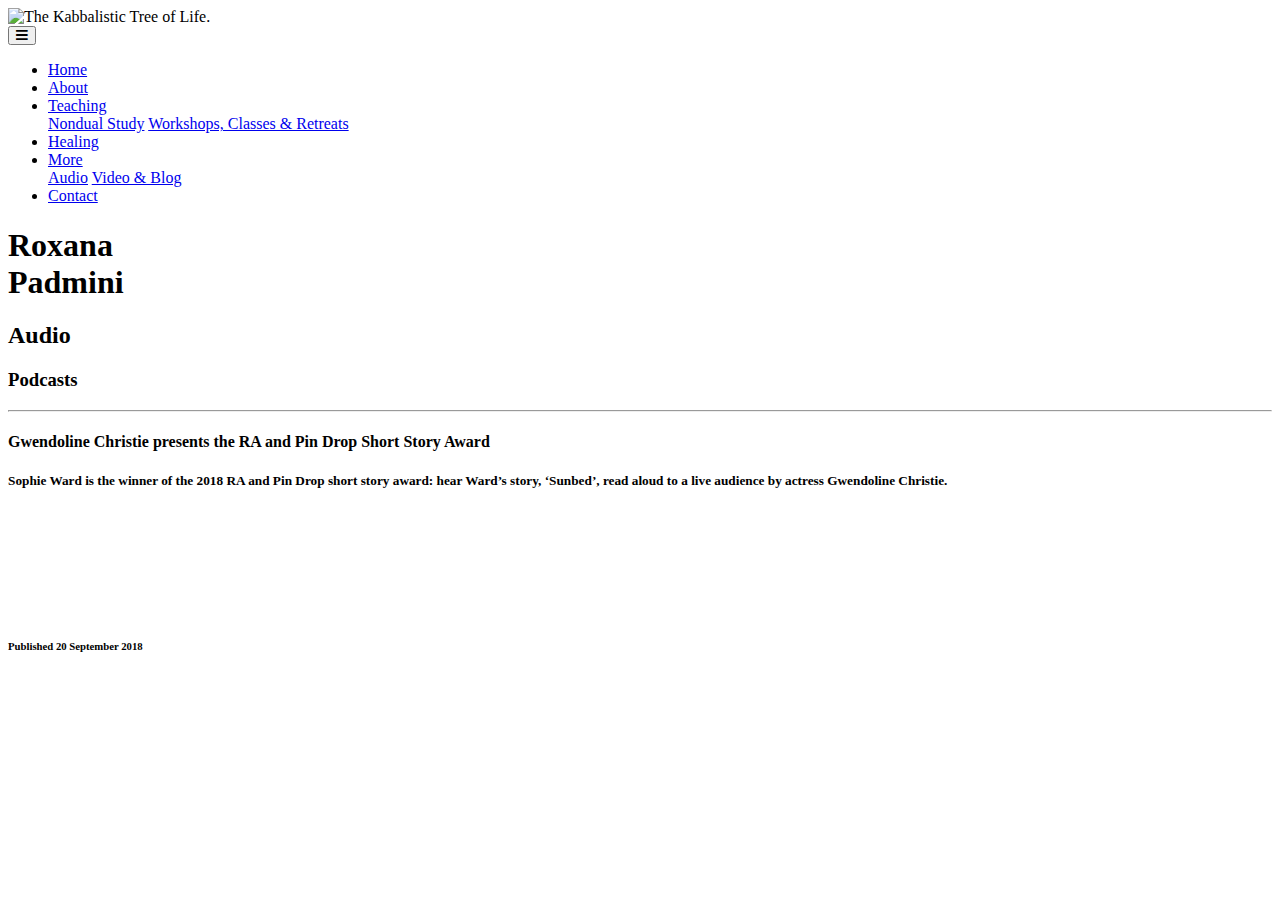
==== audio.html @ 0e51ab4e "Add files via upload" ====
<!DOCTYPE html>
<html lang="en">
  <head>
    <meta charset="UTF-8">
    <meta name="description" content="???">
    <meta name="keywords" content="???">
    <meta name="author" content="???">
    <meta name="viewport" content="width=device-width, initial-scale=1.0">
    <title>Audio - Roxana Padmini</title>
    <script src="https://ajax.googleapis.com/ajax/libs/jquery/3.3.1/jquery.min.js"></script>
    <script type="text/javascript" src="script.js"></script>
    <script src="bootstrap/js/bootstrap.min.js"></script>
    <link rel="stylesheet" type="text/css" href="css/style.css">
    <link rel="stylesheet" href="https://fonts.googleapis.com/css?family=Raleway:200,200i,300,300i,400">
    <link rel="stylesheet" href="bootstrap/css/bootstrap.css">
    <link rel="stylesheet" href="https://use.fontawesome.com/releases/v5.6.3/css/all.css">
  </head>
  <body>
		<header>
<!--TITLE-->
			<div class="container-fluid">
				<div class="row header-fixed align-items-end">
					<div class="col-1 col-sm-1 col-md-1 col-lg-2 col-xl-2">
					</div>
					<div class="col-10 col-sm-10 col-md-10 col-lg-8 col-xl-8">
						<div class="row">
							<div class="col-12 col-sm-12 col-md-12 col-lg-6 col-xl-6 header-intro">
								<img id="kabbalistic-tree" src="media/images/roxanapadmini-index-image-4.svg" alt="The Kabbalistic Tree of Life.">
							</div>
							<div class="col-12 col-sm-12 col-md-12 col-lg-6 col-xl-6 align-top">
								<div class="nav-alignment">
									<nav class="navbar navbar-expand-lg">
								    <button class="navbar-toggler fa fa-bars" type="button" data-toggle="collapse" data-target="#navbarSupportedContent" aria-controls="navbarSupportedContent" aria-expanded="false" aria-label="Toggle navigation">
								    </button>
					          <div class="collapse navbar-collapse" id="navbarSupportedContent">
					            <ul class="navbar-nav ml-auto">
					              <li class="nav-item">
					                <a class="nav-link nav-dropped" href="index.html">Home</a>
					              </li>
					              <li class="nav-item">
					                <a class="nav-link nav-dropped" href="about.html">About</a>
					              </li>
												<li class="nav-item dropdown">
		                      <a class="nav-link nav-dropped dropdown-toggle" href="#" id="navbarDropdownMenuLink" role="button" data-toggle="dropdown" aria-haspopup="true" aria-expanded="false">Teaching</a>
		                      <div class="dropdown-menu" aria-labelledby="navbarDropdownMenuLink">
		                        <a class="dropdown-item" href="nondual-study.html">Nondual Study</a>
		                        <a class="dropdown-item" href="workshops-classes-retreats.html">Workshops, Classes & Retreats</a>
		                      </div>
		                    </li>
												<li class="nav-item">
		                      <a class="nav-link nav-dropped" href="healing.html">Healing</a>
		                    </li>
		                    <li class="nav-item active dropdown">
		                      <a class="nav-link nav-dropped dropdown-toggle" href="#" id="navbarDropdownMenuLink" role="button" data-toggle="dropdown" aria-haspopup="true" aria-expanded="false">More</a>
		                      <div class="dropdown-menu" aria-labelledby="navbarDropdownMenuLink">
		                        <a class="dropdown-item" href="audio.html">Audio</a>
		                        <a class="dropdown-item" href="blog.html">Video & Blog</a>
		                      </div>
		                    </li>
		                    <li class="nav-item">
		                      <a class="nav-link nav-dropped" href="contact.html">Contact</a>
		                    </li>
					            </ul>
					          </div>
								  </nav>
		            </div>
							</div>
						</div>
					</div>
					<div class="col-1 col-sm-1 col-md-1 col-lg-2 col-xl-2">
					</div>
				</div>
<!--TITLE INTRO-->
				<div class="row">
					<div class="col-1 col-sm-1 col-md-1 col-lg-2 col-xl-2">
					</div>
					<div class="col-10 col-sm-10 col-md-10 col-lg-8 col-xl-8">
						<div class="row">
							<div class="col-12 col-sm-12 col-md-12 col-lg-6 col-xl-6 header-intro main-section">
								<div class="title-alignment-flex">
									<h1 class="title-alignment absolute-section">Roxana</br>Padmini</h1>
									<h2 class="header-title">Audio</h2>
								</div>
							</div>
							<div class="col-12 col-sm-12 col-md-12 col-lg-6 col-xl-6">
							</div>
						</div>
					</div>
					<div class="col-1 col-sm-1 col-md-1 col-lg-2 col-xl-2">
					</div>
				</div>
			</div>
		</header>
<!--AUDIO MAIN-->
		<div class="container-fluid main-section">
			<div class="row">
				<div class="col-1 col-sm-1 col-md-1 col-lg-2 col-xl-2">
				</div>
				<div class="col-10 col-sm-10 col-md-10 col-lg-8 col-xl-8">
					<h3>Podcasts</h3>
					<div id="main-bg-overlay">
						<div id="border-around">
					<hr class="top-border">
					<div class="row blog-first-section">
						<div class="col-0 col-sm-0 col-md-0 col-lg-0 col-xl-1">
						</div>
						<div class="col-12 col-sm-12 col-md-12 col-lg-12 col-xl-10">
							<section>
								<article>
									<h4>Gwendoline Christie presents the RA and Pin Drop Short Story Award</h4>
									<h5>Sophie Ward is the winner of the 2018 RA and Pin Drop short story award: hear Ward’s story, ‘Sunbed’, read aloud to a live audience by actress Gwendoline Christie.</h5>
									<iframe width="80%" height="100" scrolling="no" frameborder="no" allow="autoplay" src="https://w.soundcloud.com/player/?url=https%3A//api.soundcloud.com/tracks/489972948&color=%23d4cd00&auto_play=false&hide_related=false&show_comments=true&show_user=true&show_reposts=false&show_teaser=true"></iframe>
									<h6>Published 20 September 2018</h6>
								</article>
							</section>
						</div>
						<div class="col-0 col-sm-0 col-md-0 col-lg-0 col-xl-1">
						</div>
					</div>
				</div>
			<div class="col-1 col-sm-1 col-md-1 col-lg-2 col-xl-2">
			</div>
			</div>
				</div>
			</div>
		</div>
  </body>
	<footer>
	</footer>
</html>
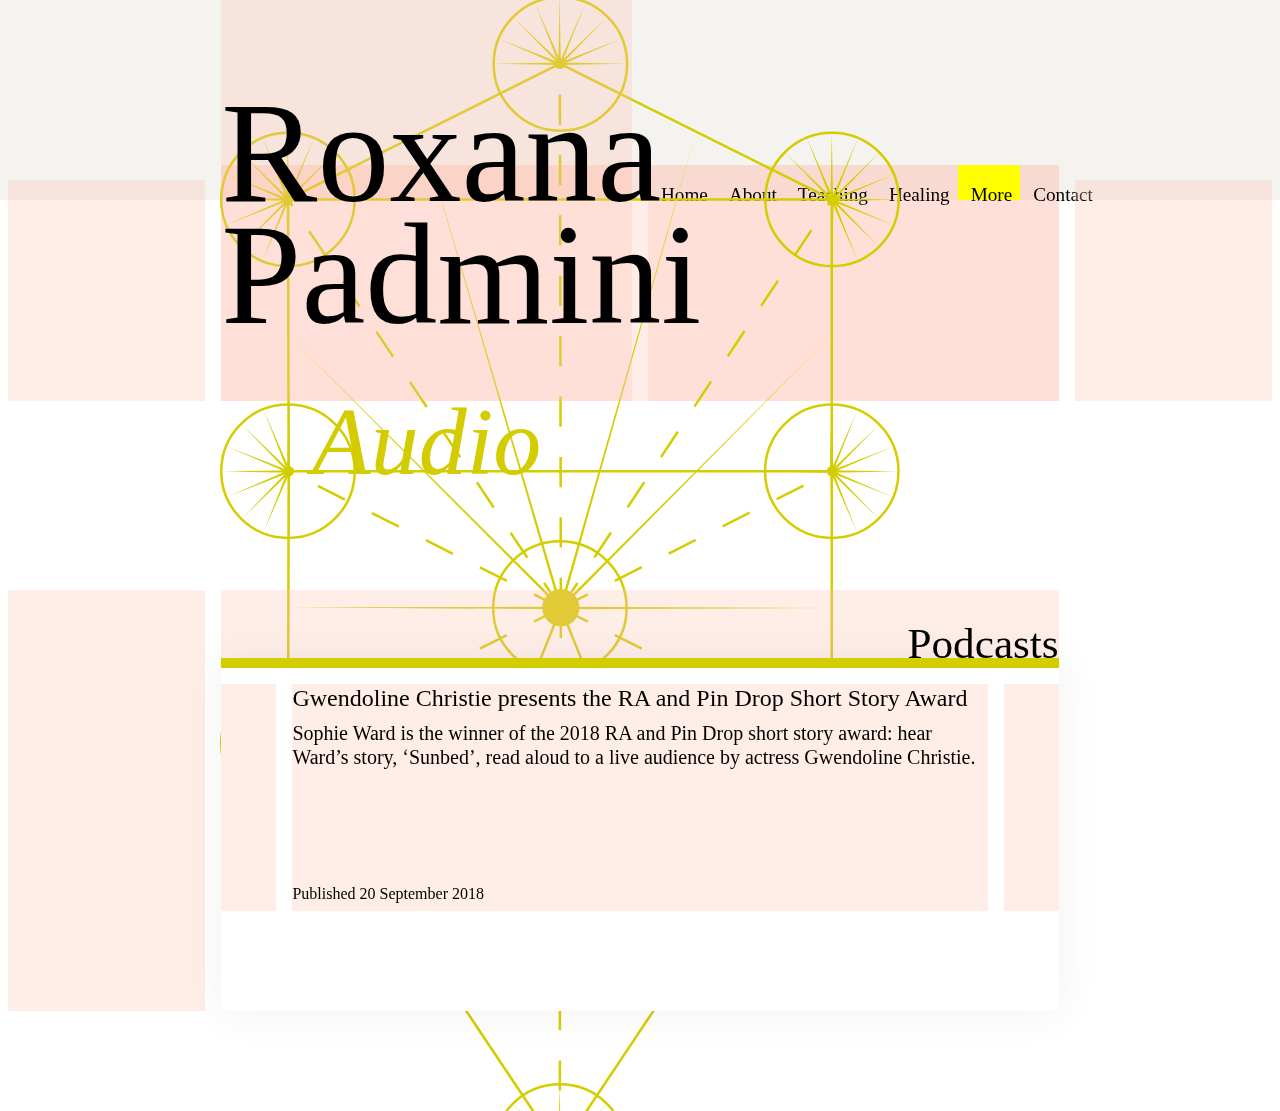
==== commit 432e88db: "Add files via upload" ====
--- a/audio.html
+++ b/audio.html
@@ -77,8 +77,8 @@
 					<div class="col-10 col-sm-10 col-md-10 col-lg-8 col-xl-8">
 						<div class="row">
 							<div class="col-12 col-sm-12 col-md-12 col-lg-6 col-xl-6 header-intro main-section">
-								<div class="title-alignment-flex">
-									<h1 class="title-alignment absolute-section">Roxana</br>Padmini</h1>
+								<div class="title-alignment">
+									<h1>Roxana<br>Padmini</h1>
 									<h2 class="header-title">Audio</h2>
 								</div>
 							</div>
@@ -97,7 +97,7 @@
 				<div class="col-1 col-sm-1 col-md-1 col-lg-2 col-xl-2">
 				</div>
 				<div class="col-10 col-sm-10 col-md-10 col-lg-8 col-xl-8">
-					<h3>Podcasts</h3>
+					<h3 id="main-title">Podcasts</h3>
 					<div id="main-bg-overlay">
 						<div id="border-around">
 					<hr class="top-border">
@@ -118,8 +118,6 @@
 						</div>
 					</div>
 				</div>
-			<div class="col-1 col-sm-1 col-md-1 col-lg-2 col-xl-2">
-			</div>
 			</div>
 				</div>
 			</div>
--- a/css/style.css
+++ b/css/style.css
@@ -0,0 +1,305 @@
+/* VARIABLES */
+/* MIXINS */
+/* STYLE */
+body {
+  font-family: "Baskerville", serif !important;
+  color: #000000 !important; }
+  body header {
+    height: 590px; }
+    body header .header-fixed {
+      background-color: #f4f3f0;
+      z-index: 10;
+      position: fixed;
+      height: 200px;
+      width: 100%; }
+      body header .header-fixed #kabbalistic-tree {
+        top: 600px;
+        position: relative; }
+        @media only screen and (min-width: 960px) {
+          body header .header-fixed #kabbalistic-tree {
+            max-width: 680px;
+            left: 220px;
+            top: -4px;
+            position: fixed;
+            z-index: 50; } }
+      body header .header-fixed .nav-alignment .navbar {
+        width: 100%;
+        padding: 0px; }
+        body header .header-fixed .nav-alignment .navbar .active {
+          background: yellow; }
+        body header .header-fixed .nav-alignment .navbar li {
+          padding-left: 5px; }
+          body header .header-fixed .nav-alignment .navbar li a {
+            font-family: "Baskerville", serif !important;
+            color: #000000 !important;
+            font-size: 1.2em !important;
+            line-height: 100%;
+            position: relative; }
+          body header .header-fixed .nav-alignment .navbar li .nav-dropped {
+            top: 12px;
+            position: relative; }
+    body header .header-intro .title-alignment {
+      margin-top: 92px; }
+    body header .header-intro h1 {
+      font-size: 9em;
+      font-family: "Baskerville", serif !important;
+      color: #000000 !important;
+      line-height: .85; }
+    body header .header-intro h2 {
+      font-family: "Baskerville", serif !important;
+      text-align: right;
+      font-size: 3em;
+      position: relative; }
+      @media screen and (max-width: 960px) {
+        body header .header-intro h2 {
+          text-align: center; } }
+      @media screen and (min-width: 960px) {
+        body header .header-intro h2 {
+          top: 73px; } }
+    body header .header-intro .header-title {
+      color: #D3CC00;
+      font-size: 6em;
+      font-style: italic;
+      text-align: center;
+      line-height: .5; }
+    body header .header-intro #index-header-margin {
+      margin-top: 160px; }
+    body header .header-intro h3 {
+      font-family: "Raleway", sans-serif !important;
+      font-size: 1.2em;
+      font-weight: lighter;
+      text-align: right;
+      padding-left: 100px; }
+    body header .header-intro .arrow-button {
+      width: 30%;
+      display: block;
+      margin-left: auto;
+      margin-right: auto;
+      padding: 30px;
+      cursor: grab; }
+    body header .quote-right-section {
+      font-family: "Raleway", sans-serif !important;
+      font-size: 1.2em;
+      font-weight: 200;
+      text-align: justify;
+      z-index: 2;
+      text-align: left;
+      padding: 0 80px; }
+      body header .quote-right-section #about-quote {
+        position: relative; }
+        @media screen and (min-width: 720px) {
+          body header .quote-right-section #about-quote {
+            top: 240px; } }
+      body header .quote-right-section #nondual-study-quote {
+        position: relative; }
+        @media screen and (min-width: 720px) {
+          body header .quote-right-section #nondual-study-quote {
+            top: 320px; } }
+        body header .quote-right-section #nondual-study-quote .quote-right {
+          text-align: right; }
+      body header .quote-right-section #healing-quote {
+        position: relative; }
+        @media screen and (min-width: 720px) {
+          body header .quote-right-section #healing-quote {
+            top: 350px; } }
+        body header .quote-right-section #healing-quote .quote-right {
+          text-align: right; }
+  body .main-section {
+    position: relative;
+    z-index: 30;
+    width: 100%; }
+    body .main-section #main-title {
+      font-size: 2.7em;
+      top: 28px;
+      position: relative;
+      text-align: right; }
+      @media screen and (max-width: 960px) {
+        body .main-section #main-title {
+          text-align: center; } }
+    body .main-section #main-bg-overlay {
+      background-color: white; }
+    body .main-section #border-around {
+      -webkit-box-shadow: 0px 0px 39px 3px rgba(0, 0, 0, 0.05);
+      -moz-box-shadow: 0px 0px 39px 3px rgba(0, 0, 0, 0.05);
+      box-shadow: 0px 0px 39px 3px rgba(0, 0, 0, 0.05);
+      padding-bottom: 100px; }
+      body .main-section #border-around .top-border {
+        border-top: #D4CD00 10px solid; }
+      body .main-section #border-around .index-second-section {
+        margin-bottom: 100px; }
+        body .main-section #border-around .index-second-section h2 {
+          margin-left: 50px;
+          font-size: 1.7em;
+          padding-right: 150px; }
+        body .main-section #border-around .index-second-section h3 {
+          margin-left: 50px;
+          font-family: "Raleway", sans-serif !important;
+          font-weight: lighter;
+          font-size: 1.2em;
+          padding-right: 150px; }
+        body .main-section #border-around .index-second-section h4 {
+          margin-right: 50px;
+          font-size: 1.7em;
+          font-style: italic;
+          text-align: right;
+          color: #D4CD00; }
+      body .main-section #border-around .index-third-section {
+        border: #D4CD00 solid 1px; }
+        body .main-section #border-around .index-third-section h1 {
+          font-size: 7em;
+          font-style: italic;
+          color: #D4CD00;
+          text-align: center;
+          position: relative;
+          bottom: 103px; }
+      body .main-section #border-around .about-first-section h3 {
+        font-size: 2.4em;
+        text-align: center; }
+        @media screen and (min-width: 720px) {
+          body .main-section #border-around .about-first-section h3 {
+            margin: 50px 0; } }
+        @media screen and (max-width: 720px) {
+          body .main-section #border-around .about-first-section h3 {
+            margin: 20px 0 50px 0; } }
+        body .main-section #border-around .about-first-section h3 span {
+          color: #D4CD00; }
+      body .main-section #border-around .about-second-section h4 {
+        text-align: center;
+        font-size: 2em;
+        font-style: italic;
+        font-family: "Baskerville", serif !important;
+        margin: 0 0 20px 0; }
+      body .main-section #border-around .about-second-section p {
+        font-family: "Raleway", sans-serif !important;
+        font-weight: 300;
+        text-align: justify; }
+      body .main-section #border-around .about-second-section p:last-child {
+        margin-bottom: 50px; }
+      body .main-section #border-around .about-third-section h5 {
+        font-family: "Baskerville", serif !important;
+        font-style: italic;
+        font-size: 3em; }
+      body .main-section #border-around .about-third-section h6 {
+        font-family: "Baskerville", serif !important;
+        font-style: italic;
+        font-size: 1.2em; }
+      body .main-section #border-around .about-third-section p {
+        text-align: justify; }
+      body .main-section #border-around .nondual-first-section #main-intro-top {
+        text-align: left;
+        font-style: italic;
+        font-size: 1.5em; }
+      body .main-section #border-around .nondual-first-section #main-intro {
+        font-family: "Raleway", sans-serif !important;
+        font-weight: 200;
+        text-align: left;
+        font-size: 1.5em;
+        margin-bottom: 50px; }
+      body .main-section #border-around .nondual-first-section p {
+        font-family: "Raleway", sans-serif !important;
+        font-weight: 300;
+        font-size: 1em;
+        text-align: justify; }
+      body .main-section #border-around .nondual-first-section h4 {
+        margin: 20px 0 20px 0;
+        text-align: center;
+        font-size: 2em;
+        font-style: italic;
+        font-family: "Baskerville", serif !important; }
+      body .main-section #border-around .nondual-second-section h5 {
+        font-family: "Baskerville", serif !important;
+        font-style: italic;
+        text-align: center;
+        margin: 20px 0 30px 0; }
+      body .main-section #border-around .nondual-second-section h6 {
+        font-family: "Baskerville", serif !important;
+        font-style: italic; }
+      body .main-section #border-around .nondual-second-section p {
+        font-family: "Baskerville", serif !important;
+        font-weight: 300;
+        font-size: 1em;
+        text-align: justify; }
+      body .main-section #border-around .wcr-first-section h4 {
+        margin: 100px 0 0 0;
+        font-style: italic;
+        font-size: 2em;
+        line-height: .6; }
+        body .main-section #border-around .wcr-first-section h4 .arrow {
+          top: 28px;
+          font-size: 4em;
+          position: relative; }
+      body .main-section #border-around .wcr-first-section section article {
+        border-top: 0.5px #D4CD00 solid;
+        border-left: 0.5px #D4CD00 solid;
+        border-right: 0.5px #D4CD00 solid;
+        border-bottom: 0.5px #D4CD00 solid;
+        padding-bottom: 50px; }
+        body .main-section #border-around .wcr-first-section section article h5 {
+          font-style: italic;
+          font-size: 2em;
+          text-align: center;
+          margin: 50px; }
+        body .main-section #border-around .wcr-first-section section article p {
+          text-align: justify;
+          font-family: "Raleway", sans-serif !important;
+          font-weight: 300; }
+        body .main-section #border-around .wcr-first-section section article .link-box {
+          margin-top: 50px;
+          position: relative;
+          float: right; }
+          body .main-section #border-around .wcr-first-section section article .link-box a {
+            border: black 0.5px solid;
+            font-family: "Baskerville", serif !important;
+            font-style: italic;
+            padding: 10px 20px;
+            text-decoration: none;
+            font-size: .9em;
+            color: black;
+            transition: .5s;
+            -webkit-transition: .5s;
+            -moz-transition: .5s;
+            -ms-transition: .5s;
+            -o-transition: .5s; }
+          body .main-section #border-around .wcr-first-section section article .link-box a:hover {
+            background-color: rgba(0, 0, 0, 0.05);
+            border: black 0.5px solid; }
+      body .main-section #border-around .healing-first-section h3 {
+        font-size: 2.4em;
+        text-align: center; }
+        @media screen and (min-width: 720px) {
+          body .main-section #border-around .healing-first-section h3 {
+            margin: 50px 0; } }
+        @media screen and (max-width: 720px) {
+          body .main-section #border-around .healing-first-section h3 {
+            margin: 20px 0 50px 0; } }
+      body .main-section #border-around .healing-second-section h4 {
+        font-style: italic;
+        font-size: 2em;
+        text-align: center; }
+      body .main-section #border-around #recent-post-img {
+        height: 250px;
+        background-color: #F4F3F0; }
+
+footer {
+  margin-bottom: 100px; }
+
+@supports (position: sticky) or (position: -webkit-sticky) {
+  .sticky-top {
+    position: -webkit-sticky;
+    position: sticky;
+    top: 0; } }
+
+/* HIGHLIGHT */
+.row [class*='col-'] {
+  background-color: rgba(255, 194, 180, 0.3);
+  background-clip: content-box;
+  min-height: 20px; }
+
+.dropdown-toggle::after {
+  display: none !important; }
+
+/*.rox {
+  min-width: 700px;
+}*/
+
+/*# sourceMappingURL=style.css.map */
